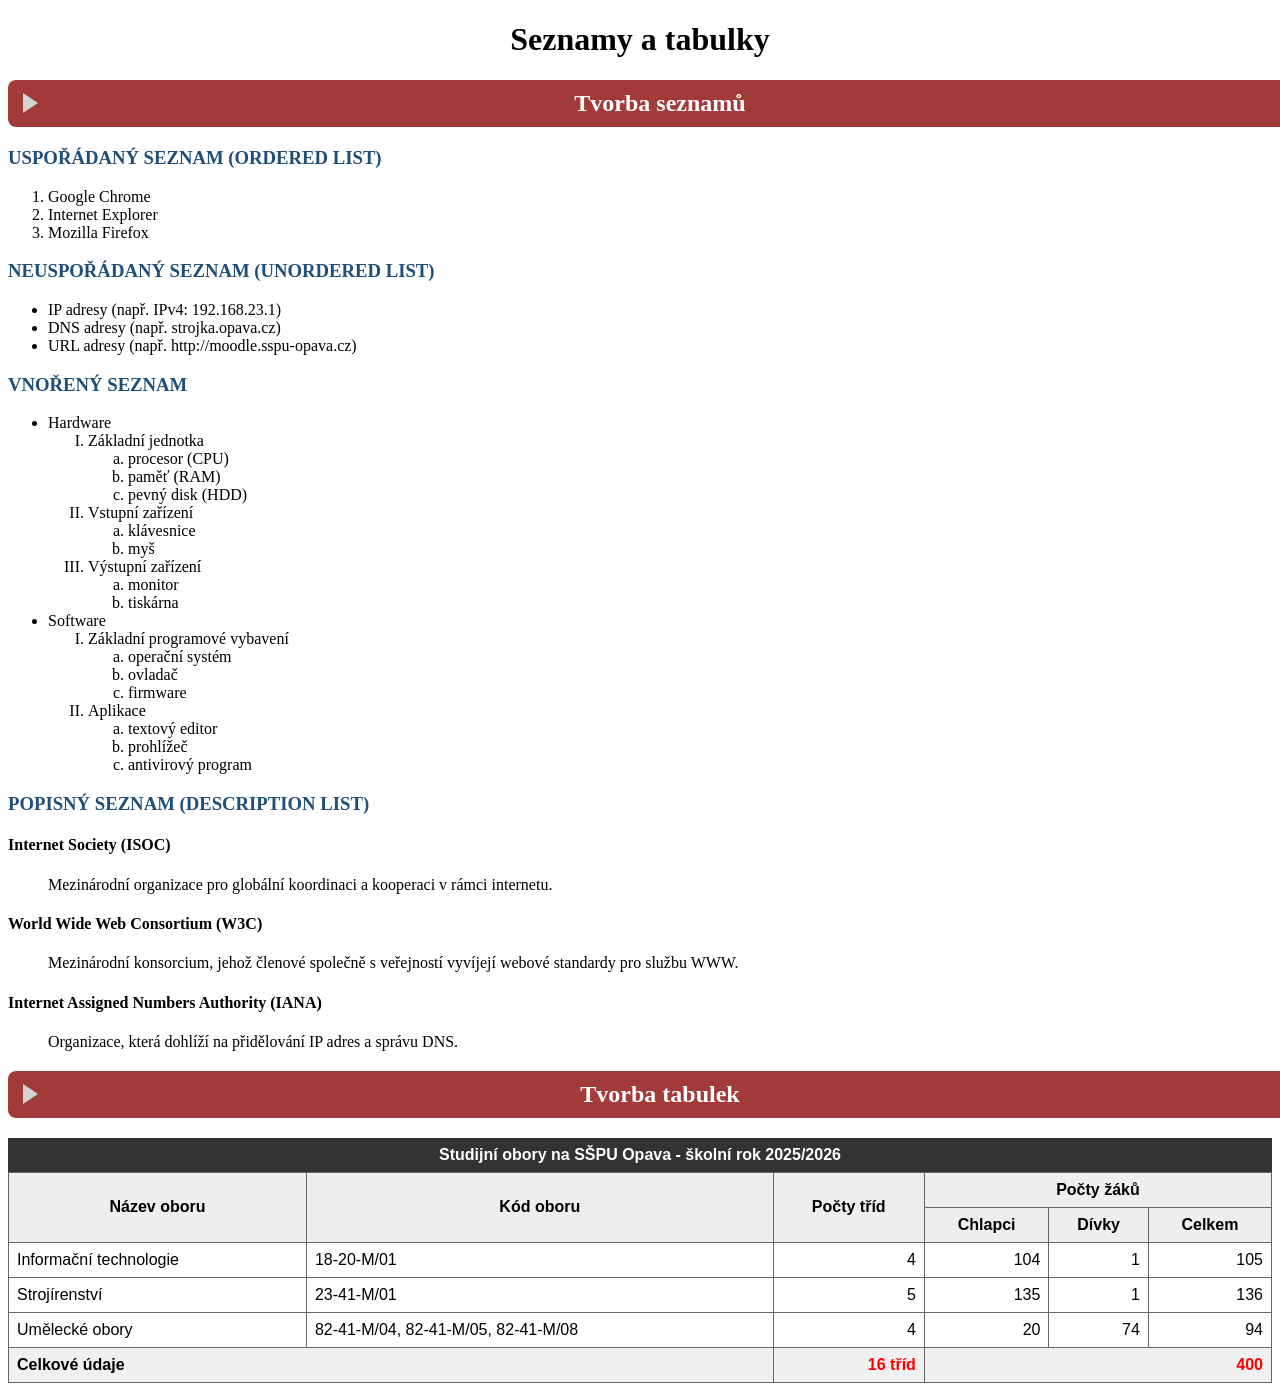
==== seznam/index.html @ 99b76a7f "Add files via upload" ====
<!DOCTYPE html>
<html lang="cs">
<head>
    <meta charset="utf-8">
    <meta http-equiv="X-UA-Compatible" content="IE=edge">
    <title>Seznamy a tabulky</title>
    <meta name="viewport" content="width=device-width, initial-scale=1">
    <link rel="stylesheet" href="style.css">
</head>
<body>

<h1>Seznamy a tabulky</h1>

<section id="seznamy">
<h2 class="nadpis">
    <span class="sipka"></span>
    Tvorba seznamů
</h2>
<h3>Uspořádaný seznam (ordered list)</h3>
<ol>
    <li>Google Chrome</li>
    <li>Internet Explorer</li>
    <li>Mozilla Firefox</li>
</ol>

<h3>Neuspořádaný seznam (unordered list)</h3>
<ul>
    <li>IP adresy (např. IPv4: 192.168.23.1)</li>
    <li>DNS adresy (např. strojka.opava.cz)</li>
    <li>URL adresy (např. http://moodle.sspu-opava.cz)</li>
</ul>

<h3>Vnořený seznam</h3>
<ul>
    <li>Hardware
        <ol type="I">
            <li>Základní jednotka
                <ol type="a">
                    <li>procesor (CPU)</li> 
                    <li>paměť (RAM)</li>
                    <li>pevný disk (HDD)</li>
                </ol> 
            </li>
            <li>Vstupní zařízení 
                <ol type="a">
                    <li>klávesnice</li>
                    <li>myš</li>
                </ol>
            </li> 
            <li>Výstupní zařízení
                <ol type="a">
                    <li>monitor</li>
                    <li>tiskárna</li>
                </ol>
            </li>
        </ol>
    </li>

    <li>Software
        <ol type="I">
            <li>Základní programové vybavení
                <ol type="a">
                    <li>operační systém</li>
                    <li>ovladač</li>
                    <li>firmware</li>
                </ol>
            </li>

            <li>Aplikace
                <ol type="a">
                    <li>textový editor</li>
                    <li>prohlížeč</li>
                    <li>antivirový program</li>
                </ol>
            </li>
        </ol>
    </li>
</ul>

<h3>Popisný seznam (description list)</h3>
<dl>
    <dt><h4>Internet Society (ISOC)</h4></dt>
    <dd>Mezinárodní organizace pro globální koordinaci a kooperaci v rámci internetu.</dd>

    <dt><h4>World Wide Web Consortium (W3C)</h4></dt>
    <dd>Mezinárodní konsorcium, jehož členové společně s veřejností vyvíjejí webové standardy pro službu WWW.</dd>

    <dt><h4>Internet Assigned Numbers Authority (IANA)</h4></dt>
    <dd>Organizace, která dohlíží na přidělování IP adres a správu DNS.</dd>
</dl>

</section>

<section id="tabulka">
<h2 class="nadpis">
    <span class="sipka"></span>
    Tvorba tabulek
</h2>

<table border="1">
    <caption>Studijní obory na SŠPU Opava - školní rok 2025/2026</caption>

    <thead>
        <tr>
            <th rowspan="2">Název oboru</th>
            <th rowspan="2">Kód oboru</th>
            <th rowspan="2">Počty tříd</th>
            <th colspan="3">Počty žáků</th>
        </tr>
        <tr>
            <th>Chlapci</th>
            <th>Dívky</th>
            <th>Celkem</th>
        </tr>
    </thead>

    <tbody>
        <tr>
            <td class="doleva">Informační technologie</td>
            <td class="doleva">18-20-M/01</td>
            <td class="cislo">4</td>   
            <td class="cislo">104</td>
            <td class="cislo">1</td>
            <td class="cislo">105</td>
        </tr>
        <tr>
            <td class="doleva">Strojírenství</td>
            <td class="doleva">23-41-M/01</td>
            <td class="cislo">5</td>   
            <td class="cislo">135</td>
            <td class="cislo">1</td>
            <td class="cislo">136</td>
        </tr>
        <tr>
            <td class="doleva">Umělecké obory</td>
            <td class="doleva">82-41-M/04, 82-41-M/05, 82-41-M/08</td>
            <td class="cislo">4</td>   
            <td class="cislo">20</td>
            <td class="cislo">74</td>
            <td class="cislo">94</td>
        </tr>
    </tbody>

    <tfoot>
        <tr>
            <td colspan="2" class="doleva">Celkové údaje</td>
            <td class="cislo red">16 tříd</td>
            <td colspan="3" class="cislo red">400</td>   
        </tr>
    </tfoot> 
</table>

</section>

</body>
</html>
---- seznam/style.css ----
:root {
--table-border: #6e6e6e;
--table-total: #ff1eff
}



 th, td{
    border: 1px solid #666;
    padding: 8px;
    text-align: center;

}


table {
    width: 100%;
    border-collapse: collapse;
    font-family: Arial, sans-serif;
}


.nadpis {
    position: relative;       
    display: flex;
    justify-content: center;  
    align-items: center;
    background-color: #a33a3a;
    color: white;
    padding: 10px 20px;
    width: 100%;
    margin: 20px 0;
    font-weight: bold;
    border-radius: 8px;
}


.sipka {
    position: absolute;
    left: 15px;              
    width: 0;
    height: 0;
    border-top: 10px solid transparent;
    border-bottom: 10px solid transparent;
    border-left: 15px solid lightgray;
}

h1 {
    text-align: center;
}

h3 {
    color: #1f4e79;
    font-weight: bold;
    text-transform: uppercase;
}




thead {
    background-color: #eeeeee;
    font-weight: bold;
}

caption {
    background-color: #333;
    color: white;
    padding: 8px;
    font-weight: bold;
}

tfoot {
    background-color: #f0f0f0;
    font-weight: bold;
}


td.cislo {
    text-align: right;
}

td.doleva{
    text-align: left;
}

.red{
    color: red;
    font-weight: bold;
}
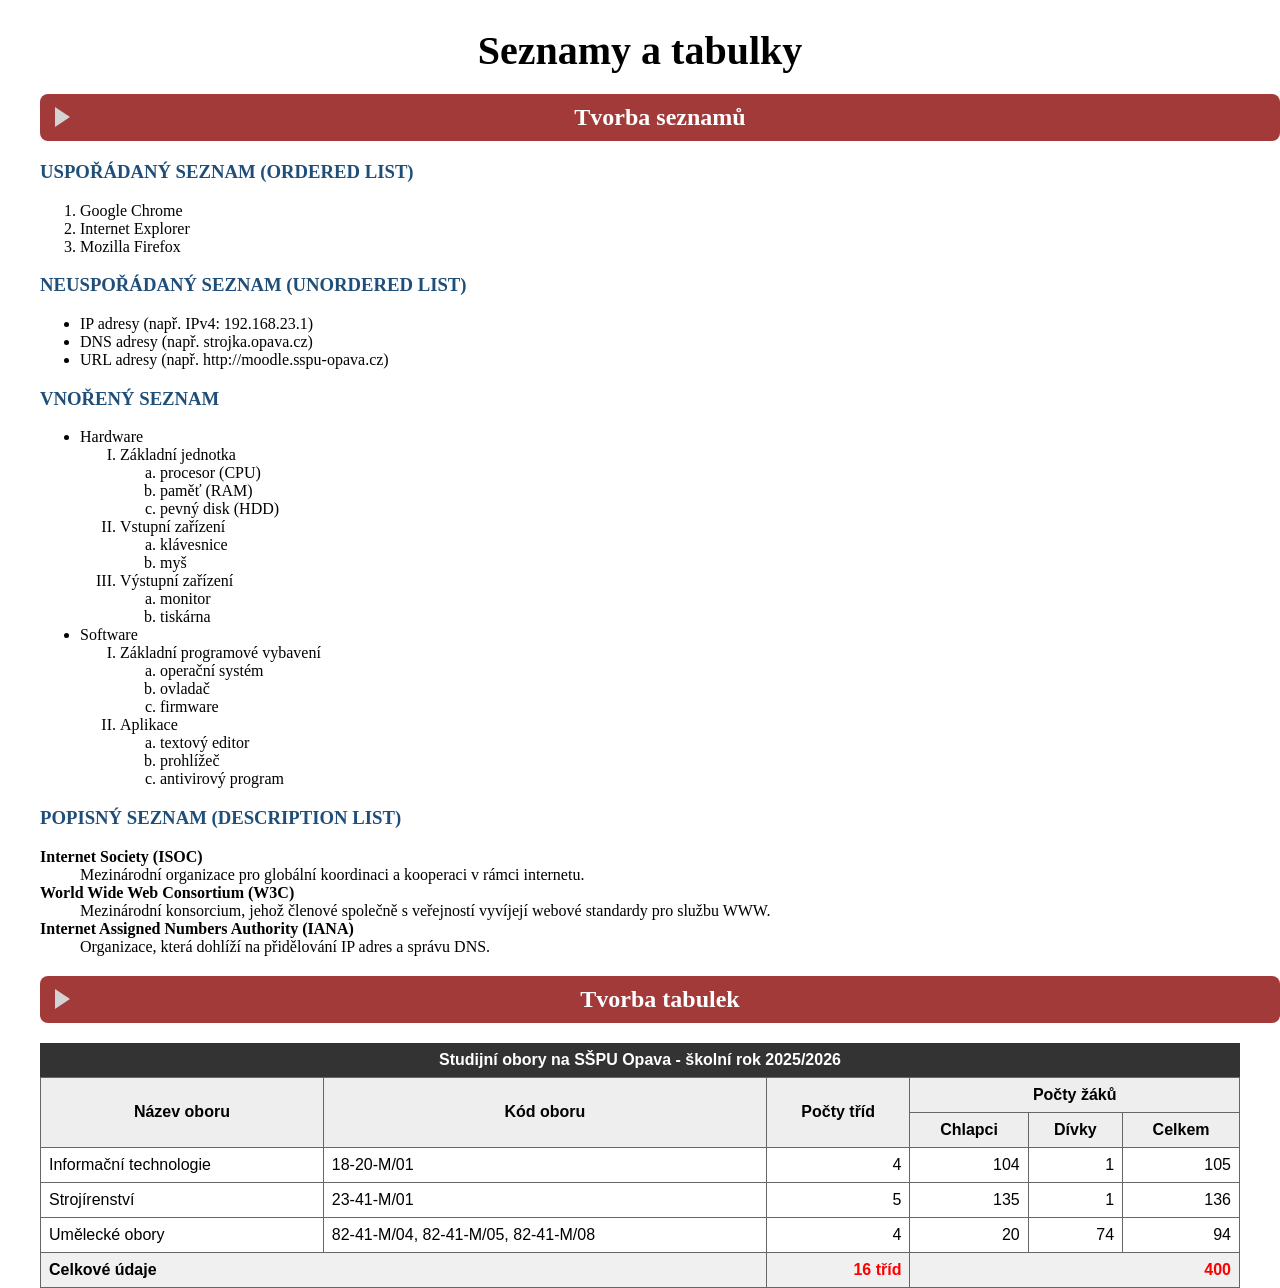
==== commit ba1e9e01: "oprava" ====
--- a/seznam/index.html
+++ b/seznam/index.html
@@ -79,13 +79,13 @@
 
 <h3>Popisný seznam (description list)</h3>
 <dl>
-    <dt><h4>Internet Society (ISOC)</h4></dt>
+    <dt>Internet Society (ISOC)</dt>
     <dd>Mezinárodní organizace pro globální koordinaci a kooperaci v rámci internetu.</dd>
 
-    <dt><h4>World Wide Web Consortium (W3C)</h4></dt>
+    <dt>World Wide Web Consortium (W3C)</dt>
     <dd>Mezinárodní konsorcium, jehož členové společně s veřejností vyvíjejí webové standardy pro službu WWW.</dd>
 
-    <dt><h4>Internet Assigned Numbers Authority (IANA)</h4></dt>
+    <dt>Internet Assigned Numbers Authority (IANA)</dt>
     <dd>Organizace, která dohlíží na přidělování IP adres a správu DNS.</dd>
 </dl>
 
@@ -97,7 +97,7 @@
     Tvorba tabulek
 </h2>
 
-<table border="1">
+<table>
     <caption>Studijní obory na SŠPU Opava - školní rok 2025/2026</caption>
 
     <thead>
--- a/seznam/style.css
+++ b/seznam/style.css
@@ -47,7 +47,11 @@
 
 h1 {
     text-align: center;
+    font-size: 40px;
+    margin-bottom: 20px;
 }
+
+
 
 h3 {
     color: #1f4e79;
@@ -87,4 +91,14 @@
 .red{
     color: red;
     font-weight: bold;
+}
+
+dt {
+    font-weight: bold;
+    color: black;
+}
+
+body {
+    max-width: 1200px;
+    margin: 0 auto;
 }
